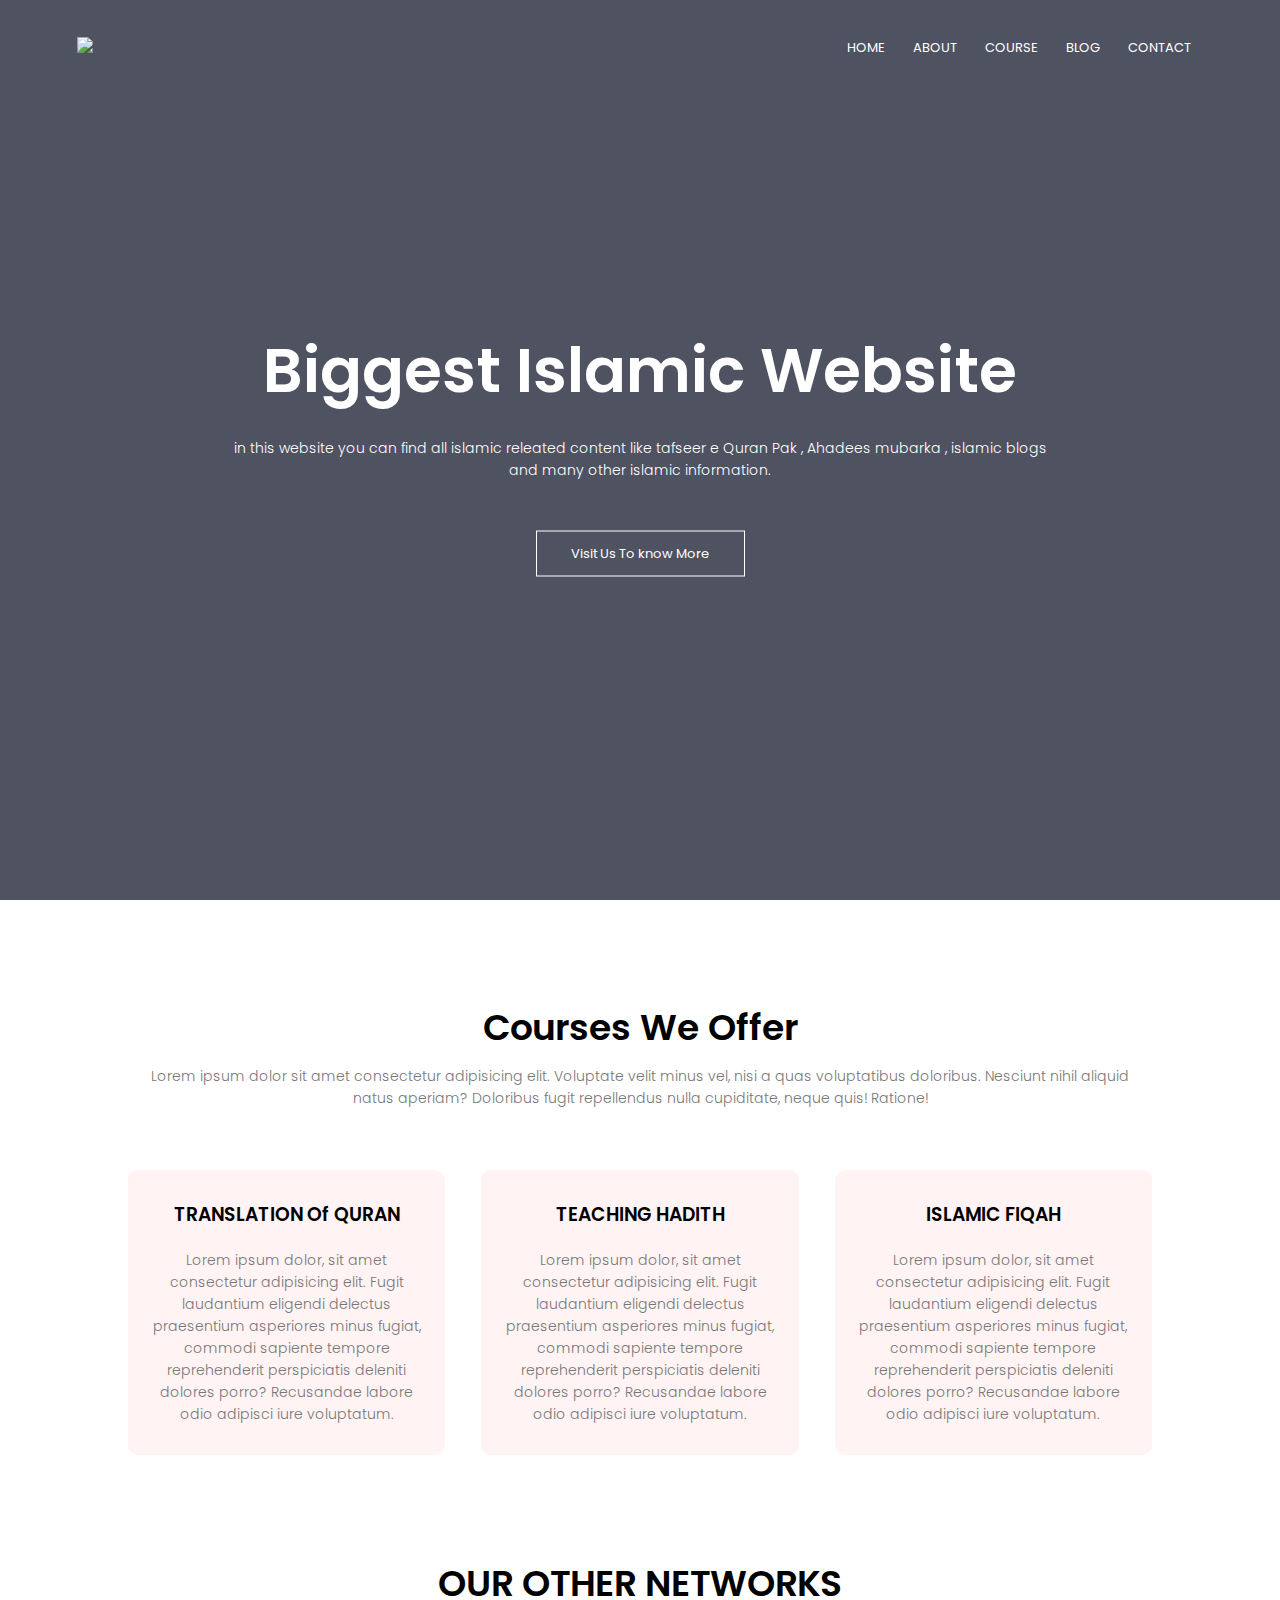
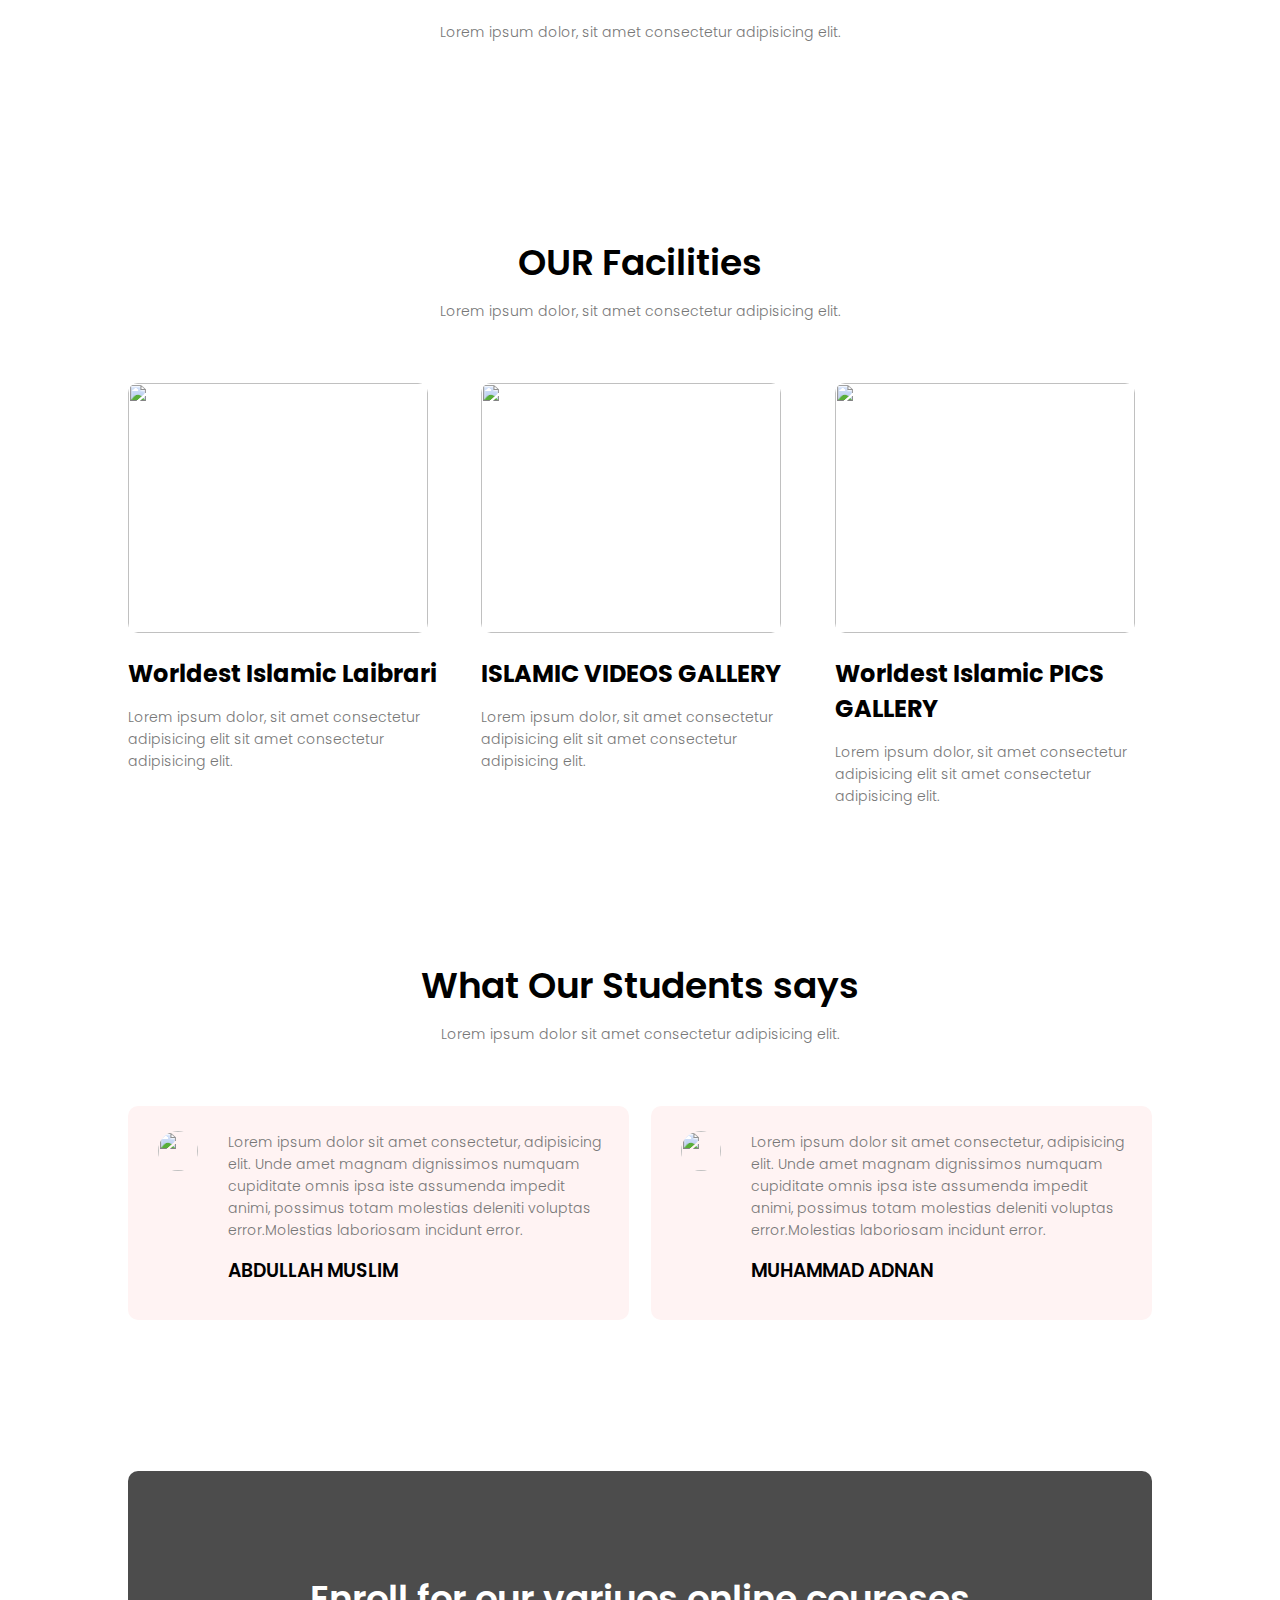
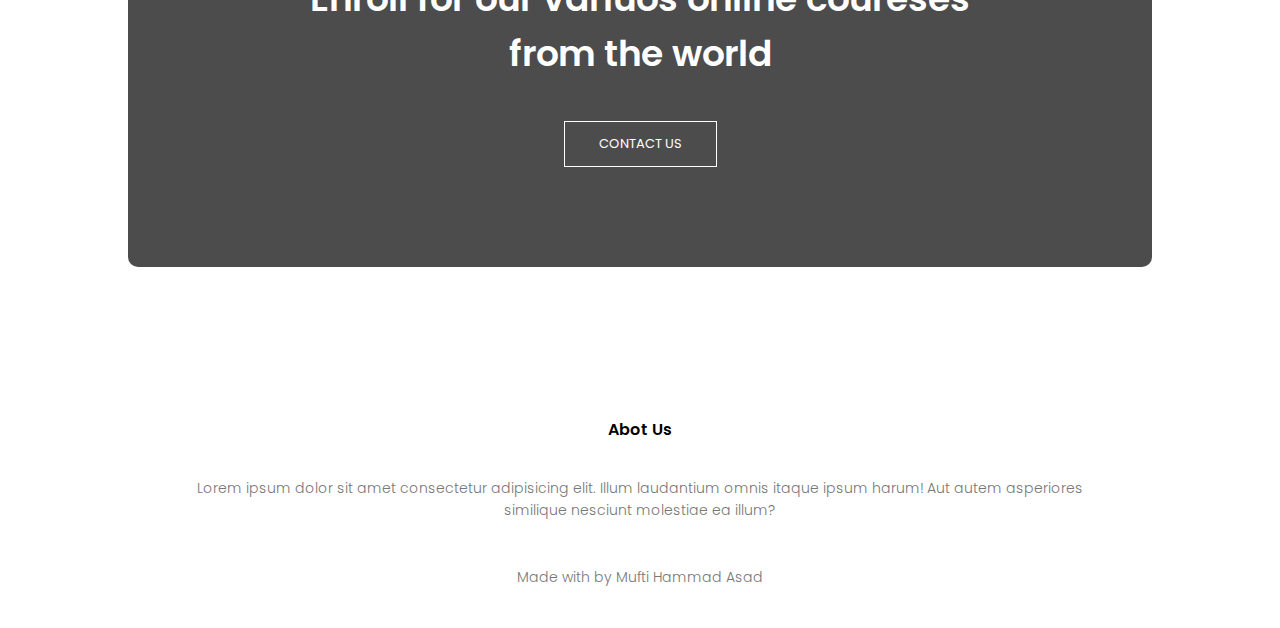
==== index.html @ a9aada53 "Add files via upload" ====
<!DOCTYPE html>
<html lang="en">
<head>
    <meta charset="UTF-8">
    <meta http-equiv="X-UA-Compatible" content="IE=edge">
    <meta name="viewport" content="width=device-width, initial-scale=1.0">
    <title>Islamis Website - by M Hammad</title>
    <link rel="stylesheet" href="style.css">
    <link rel="preconnect" href="https://fonts.googleapis.com">
    
<link rel="preconnect" href="https://fonts.gstatic.com" crossorigin>
<link href="https://fonts.googleapis.com/css2?family=Poppins:wght@100;200;600;700&display=swap" rel="stylesheet">
<link rel="stylesheet" href="css/all.min.css" class="href">
</head>
<body>
    <section class="header">
       <nav>
           <a  href="index.html"><img  src="images/logo.png.png"></a>
           <div class="nav-links"  id="navLinks">
            <i class="fa fa-times" onclick="hideMenu()"></i>
               <ul>
                <li><a href="index.html">HOME</a></li>
                <li><a href="about.html.html">ABOUT</a></li>
                <li><a href="course.html.html">COURSE</a></li>
                <li><a href="blog.html.html">BLOG</a></li>
                <li><a href="contect.html.html">CONTACT</a></li>
               </ul>
           </div>
           <i class="fa fa-bars" onclick="showMenu()"></i>
       </nav>
<div class="text-box">
    <h1>Biggest Islamic Website</h1>
    <p>in this website you can find all islamic releated content like tafseer e Quran Pak , 
        Ahadees mubarka , islamic blogs<br> and many other islamic information.</p>
        <a href="" class="hero-btn">Visit Us To know More</a>
</div>
    </section>



<!-- ----  course     ----- -->

<section class="course">
    <h1>Courses We Offer</h1>
    <p>Lorem ipsum dolor sit amet consectetur adipisicing elit. Voluptate velit minus vel,
         nisi a quas voluptatibus doloribus. Nesciunt nihil aliquid natus aperiam? Doloribus fugit
         repellendus nulla cupiditate, neque quis! Ratione!</p>

    <div class="row">
        <div class="course-col">
            <h3>TRANSLATION Of QURAN</h3>
            <p>Lorem ipsum dolor, sit amet consectetur adipisicing elit. 
                Fugit laudantium eligendi delectus praesentium asperiores minus fugiat,
                 commodi sapiente tempore reprehenderit perspiciatis deleniti dolores 
                porro? Recusandae labore odio adipisci iure voluptatum.</p>
        </div>
        <div class="course-col">
            <h3>TEACHING HADITH</h3>
            <p>Lorem ipsum dolor, sit amet consectetur adipisicing elit. 
                Fugit laudantium eligendi delectus praesentium asperiores minus fugiat,
                 commodi sapiente tempore reprehenderit perspiciatis deleniti dolores 
                porro? Recusandae labore odio adipisci iure voluptatum.</p>
        </div><div class="course-col">
            <h3>ISLAMIC FIQAH</h3>
            <p>Lorem ipsum dolor, sit amet consectetur adipisicing elit. 
                Fugit laudantium eligendi delectus praesentium asperiores minus fugiat,
                 commodi sapiente tempore reprehenderit perspiciatis deleniti dolores 
                porro? Recusandae labore odio adipisci iure voluptatum.</p>
        </div>
    </div>


</section>


<!-- ---------campuse----- -->


<section class="campuse">
    <h1>OUR OTHER NETWORKS</h1>
    <p>Lorem ipsum dolor, sit amet consectetur adipisicing elit.</p>

    <div class="row">
        <div class="campuse-col">
            <img src="images/yutube gif.gif" alt="">
            <div class="layer">
                <h2>YOUTUBE</h2>
            </div>
        </div>
        <div class="campuse-col">
            <img src="images/facebook gif.gif" alt="">
            <div class="layer">
                <h2>FACEBOOK</h2>
            </div>
        </div><div class="campuse-col">
            <img src="images/instagram.gif" alt="">
            <div class="layer">
                <h2>INSTAGRAM</h2>
            </div>
        </div>
    </div>

</section>

<!-- ---      --facilities--- ---  سھولیات-- -->

<section class="facilities">
    <h1>OUR Facilities</h1>
    <p>Lorem ipsum dolor, sit amet consectetur adipisicing elit.</p>

    <div class="row">
        <div class="facilities-col">
            <img src="images/laibrari.jpg" alt="">
            <h2>Worldest Islamic Laibrari</h2>
            <p>Lorem ipsum dolor, sit amet consectetur adipisicing elit
                 sit amet consectetur adipisicing elit.</p>

        </div>
        <div class="facilities-col">
            <img src="images/video gallery.jpg" alt="">
            <h2>ISLAMIC VIDEOS GALLERY</h2>
            <p>Lorem ipsum dolor, sit amet consectetur adipisicing elit
                 sit amet consectetur adipisicing elit.</p>

        </div><div class="facilities-col">
            <img src="images/pic gallery.jpg" alt="">
            <h2>Worldest Islamic PICS GALLERY</h2>
            <p>Lorem ipsum dolor, sit amet consectetur adipisicing elit
                 sit amet consectetur adipisicing elit.</p>

        </div>
    </div>

</section>

<!-- -- ----------testimonials-------------- -- -->
<!-- -- ----- mene abhi is section ko nhi socha---- -->


<section class="testimonials">
    <h1>What Our Students says</h1>
    <p>Lorem ipsum dolor sit amet consectetur adipisicing elit.</p>

    <div class="row">
        <div class="testimonial-col">
            <img src="images/user.jpg" alt="">
            <div>
                <p>Lorem ipsum dolor sit amet consectetur, adipisicing elit. 
                    Unde amet magnam dignissimos numquam cupiditate omnis ipsa iste assumenda impedit animi, 
                    possimus totam molestias deleniti voluptas error.Molestias laboriosam incidunt error.</p>
                    <h3>ABDULLAH MUSLIM </h3>
                    <i class="fa-solid fa-star"></i>
                    <i class="fa-solid fa-star"></i>
                    <i class="fa-solid fa-star"></i>
                    <i class="fa-solid fa-star"></i>

            </div>
        </div>
        <div class="testimonial-col">
            <img src="images/user2.jpg" alt="">
            <div>
                <p>Lorem ipsum dolor sit amet consectetur, adipisicing elit. 
                    Unde amet magnam dignissimos numquam cupiditate omnis ipsa iste assumenda impedit animi, 
                    possimus totam molestias deleniti voluptas error.Molestias laboriosam incidunt error.</p>
                    <h3>MUHAMMAD ADNAN</h3>
                    <i class="fa-solid fa-star"></i>
                    <i class="fa-solid fa-star"></i>
                    <i class="fa-solid fa-star"></i>
                    <i class="fa-solid fa-star"></i>
            </div>
        </div>

    </div>
</section>

<!-- - ----call   to   action----- -->


<section class="cta">
    <h1>Enroll for our variuos online  coureses <br> from the world </h1>
    <a href="" class="hero-btn">CONTACT US</a>
</section>





<!-- ----Footer----- -->
<section class="footer">
    <h4>Abot Us</h4>
    <p>Lorem ipsum dolor sit amet consectetur adipisicing elit.
        Illum laudantium omnis itaque ipsum harum! Aut autem asperiores 
         <br>similique nesciunt molestiae ea illum?</p>
        <div class="icons">
                <i class="fa-brands fa-facebook"></i>
                <i class="fa-brands fa-youtube"></i>
                <i class="fa-brands fa-instagram"></i>
                <i class="fa-brands fa-twitter"></i>
                <i class="fa-brands fa-linkedin"></i>
                
        </div>
        <p>Made with <i class="fa-solid fa-heart-pulse"></i> by Mufti Hammad Asad</p>
</section>





<!-- ------javaScript  for  toggle  menu ----- -->
<script>

    var navLinks = document.getElementById("navLinks");
    function showMenu(){
        navLinks.style.right = "0";
    }
    function hideMenu(){
        navLinks.style.right = "-200px";
    }


</script>

</body>
</html>
---- style.css ----
*{
    margin: 0;
    padding: 0;
    font-family: 'Poppins', sans-serif;
   
}
.header{
    min-height: 100vh;
    width: 100%;
    background-image: linear-gradient(rgba(4,9,30,0.7),rgba(4,9,30,0.7)),url(images/banner.png.jpg);
    background-position: center;
    background-size: cover;
    position: relative;
}
nav{
    display: flex;
    padding: 2% 6%;
    justify-content: space-between;
    align-items: center;
}
nav img{
    width: 150px;
}
.nav-links ul li{
    list-style: none;
    display: inline-block;
    padding: 8px 12px;
    position: relative;
}
.nav-links ul li a{ 
    color: #fff;
    text-decoration: none;
    font-size: 13px;
}
.nav-links ul li::after{
    content: '';
    width: 0%;
    height: 2px;
    background : #f44336;
    display: block;
    margin:auto;
    transition: 0.5s;
}
.nav-links ul li:hover::after{
    width: 100%;
}
/* یہاں  سے  ویب  سایٹ  کی  لکھای  جو  کہ  درمیان  میں  تھی  اسکو  بدلا */
.text-box{
    width: 90%;
    color: #fff;
    position: absolute;
    top: 50%;
    left: 50%;
    transform: translate(-50%, -50%);
    text-align: center;

}
.text-box h1{
    font-size: 62px;
}
.text-box p{
    margin: 10px 0 40px;
    font-size: 14px;
    color: #fff;
}
.hero-btn{
    display: inline-block;
    text-decoration: none;
    color: #fff;
    border: 1px solid #fff;
    padding: 12px 34px;
    font-size: 13px;
    background: transparent;
    position: relative;
    cursor: pointer;
}
.hero-btn:hover{
    border: 1px solid #f44336;
    background: #f44336;
    transition: 1s;
}

nav .fa{
    display: none;
}

@media(max-width: 700px){
    .text-box h1{
        font-size: 17px;
    }
    nav img{
        width: 120px;
    }
    .nav-links ul li{
        display:block;
    }
    .nav-links{
        position: fixed;
        background: #f44336;
        height: 100vh;
        width: 180px;
        top: 0;
        right: -200px;
        text-align: left;
        z-index: 2;
        transition: 1s;
    }
    nav .fa{
        display: block;
        color: #fff;
        margin: 10px;
        font-size: 22px;
        cursor: pointer;
    }
    .nav-links ul{
        padding: 30px;
    }
}
/* ------course------ */



 .course{
     width: 80%;
     margin: auto;
     text-align: center;
     padding-top: 100px;
     
     
 }
 h1{
     font-size: 36px;
     font-weight: 600;
 }
 p{
     color: #777;
     font-size: 14px;
     font-weight: 300;
     line-height: 22px;
     padding: 10px;
 }
 .row{
     margin-top: 5%;
     display: flex;
     justify-content: space-between;
 }
 .course-col{
     flex-basis: 31%;
     background: #fff3f3;
     border-radius: 10px;
     margin-bottom: 5%;
     padding: 20px 12px;
     box-sizing: border-box;
     transition: 0.5s;
 }
 h3{
    text-align: center;
    font-weight: 600;
    margin: 10px 0;
 }
 .course-col:hover{
     box-shadow: 0 0 20px 0px rgba(0,0,0,0.2);
 }
@media(max-width: 700px){
    .row{
        flex-direction: column;
    }
}


      /* -----campuse---- */

      .campuse{
          width: 80%;
          margin: auto;
          text-align: center;
          padding-top: 50px;
      }
      .campuse-col{
          flex-basis: 32%;
          border-radius: 40px;
          margin-bottom: 30px;
          position: relative;
          overflow: hidden;
      }
      .campuse-col img{
          width: 100%;
          display: block;
      }
.layer{
    background: transparent;
    height: 100%;
    width: 100%;
    position: absolute;
    top: 0%;
    left: 0%;    
    transition: 1s;

}
.layer:hover{
    background: rgba(226,0,0,0.7);
}
.layer h2{
   width: 100%;
   font-weight: 500;
   color: #000;
   font-size: 26px;
   bottom: 0;
   left: 50%;
   transform: translateX(-50%);
   position: absolute;

   transition: 0.5s;
   
}
.layer:hover h2{
    bottom: 49%;
    opacity: 1;

}

/* ---      --facilities--- ---  سھولیات-- */

.facilities{
    width: 80%;
    margin: auto;
    text-align: center;
    padding-top: 100px;
}
.facilities-col{
    flex-basis: 31%;
    border-radius: 10px;
    margin-bottom: 5%;
    text-align: left;
}
.facilities-col img{
    width: 300px;
    height: 250px;
    border-radius: 10px;
    display: inline-table;
}
.facilities-col p{
    padding:0;
}
.facilities-col h2{
    margin-top: 16px;
    margin-bottom: 15px;
    text-align: left;
}



/* -- ----------testimonials-------------- --
-- ----- mene abhi is section ko nhi socha---- - */

.testimonials{
    width: 80%;
    margin: auto;
    padding-top: 100px;
    text-align: center;
}
.testimonial-col{
    flex-basis: 44%;
    border-radius: 10px;
    margin-bottom: 5%;
    text-align: left;
    background: #fff3f3;
    padding: 25px;
    cursor: pointer;
    display: flex;
}
.testimonial-col img{
    height: 40px;
    width: 40px;
    margin-left: 5px;
    margin-right: 30px;
    border-radius: 50%;
}
.testimonial-col p{
    padding: 0;

}
.testimonial-col h3{
    margin-top: 15px;
    text-align: left;
}
.testimonial-col .fa{
    color: #f44336;
}
@media(max-width: 700px){
    .testimonial-col img{
        margin-left: 0px;
        margin-right: 15px;
    }
    
}


/* - ----call   to   action----- */

.cta{
    margin: 100px auto;
    width: 80%;
    background-image: linear-gradient(rgba(0,0,0,0.7),rgba(0,0,0,0.7)),url(images/banner.jpg);
    background-position: center;
    background-size: cover;
    border-radius: 10px;
    text-align: center;
    padding: 100px 0;
}
.cta h1{
    color: #fff;
    margin-bottom: 40px;
    padding: 0;
}

@media(max-width: 700px){
    .cta h1{
        font-size: 24px;
    }
}

/* --------footer---- */

.footer{
    width: 100%;
    text-align: center;
    padding: 30px 0;
}

.footer h4{
    margin-bottom: 25px;
    margin-top: 20px;
    font-weight: 600;

}
.icons .fa-brands{
    color:#f44336;
    margin: 0 13px;
    cursor: pointer;
    padding: 18px 0;

}
.fa-solid{
    color: #f44336;
}


/* ------about us page------ */
.sub-header{
    height: 50vh;
    width: 100%;
    background-image: linear-gradient(rgba(4,9,30,0.7),rgba(4,9,30,0.7)),url(images/background.jpg);
    background-position: center;
    background-size: cover;
    text-align: center;
    color: #fff;
}
.sub-header h1{
    margin-top: 100px;

}
.about-us{
    width: 80%;
    margin: auto;
    padding-top: 80px;
    padding-bottom: 50px;

}

.about-col{
    flex-basis: 48%;
    padding: 30px 2px;
}
.about-col img{
    width: 100%
}

.about-col h1{
    padding-top: 0;

}
.about-col p{
    padding: 15px 0 25px;
}
.red-btn{
    border: 1px solid #f44336;
    background: transparent;
    color: #f44336;

}
.red-btn:hover{
    color: #fff;
}

/* -------blog-content------ */


.blog-content{
    width: 80%;
    margin: auto;
    padding: 60px 0;
}

.blog-left{
    flex-basis: 65%;
}

.blog-left img{
    width: 100%;
    border: 1px solid #222;
    

}
.blog-left h2{
    color: #222;
    font-weight: 600;
    margin: 30px 0;
}
.blog-left p{
    color: #999;
    padding: 0;
    
}

.blog-right{
    flex-basis: 32%;
}
.blog-right h3{
    background: #f44336;
    color: #fff;
    padding: 7px 0;
    font-size: 16px;
    margin-bottom: 20px;
}
.blog-right div{
    display: flex;
    align-items: center;
    justify-content: space-between;
    color: #555;
    padding: 8px;
    box-sizing: border-box;
}
.comment-box{
    border: 1px solid #ccc;
    margin: 50px 0;
    padding: 10px 20px;
}
.comment-box h3{
    text-align: left;
}
.comment-form input, .comment-form textarea{
    width: 100%;
    padding: 10px;
    margin: 15px 0;
    box-sizing: border-box;
    border: none;
    background: #f0f0f0;
}
.comment-form button{
    margin: 10px 0;
}

@media(max-width:700px){
    .sub-header h1{
        font-size: 24px;
        padding-right: 10%;
    }
}

/* ----------contect us page  -------- */

.locstion{
    width: 80%;
    margin: auto;
    padding: 80px 0;
}

.locstion iframe{
    width: 100%;
}

.contact-us{
    width: 80%;
    margin: auto;
}

.contact-col{
    flex-basis: 48%;
    margin-bottom: 30px;
}


.contact-col div{
    display: flex;
    align-items: center;
    margin-bottom: 40px;
}

.contact-col div .fa-solid{
    font-size: 28px;
    color: #f44336;
    margin: 10px;
    margin-right: 30px;
}

.contact-col div p{
    padding: 0;
}

.contact-col div h5{
    font-size: 20px;
    margin-bottom: 5px;
    color: #555;
    font-weight: 400;
}

.contact-col input, .contact-col textarea{
    width: 100%;
    padding: 15px;
    margin-bottom: 17px;
    outline: none;
    border: 1px solid #ccc;
    box-sizing: border-box;
}
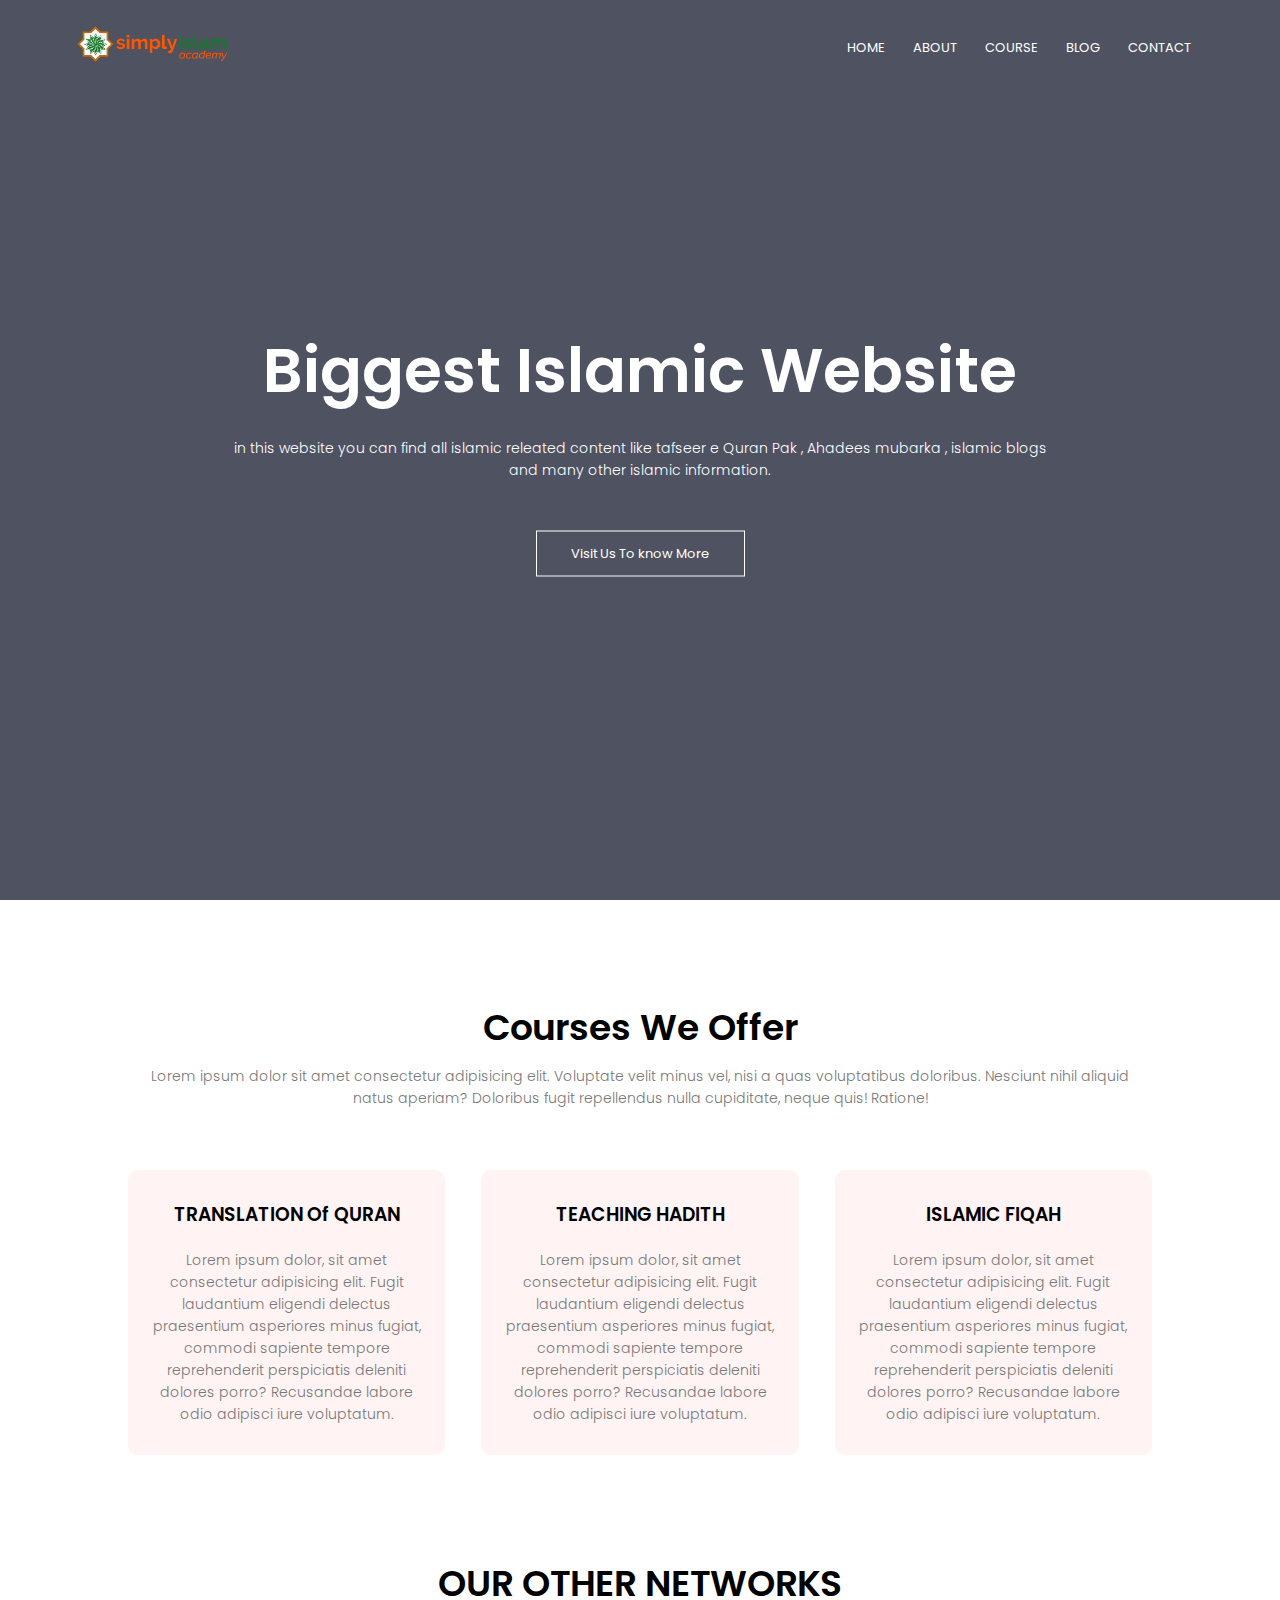
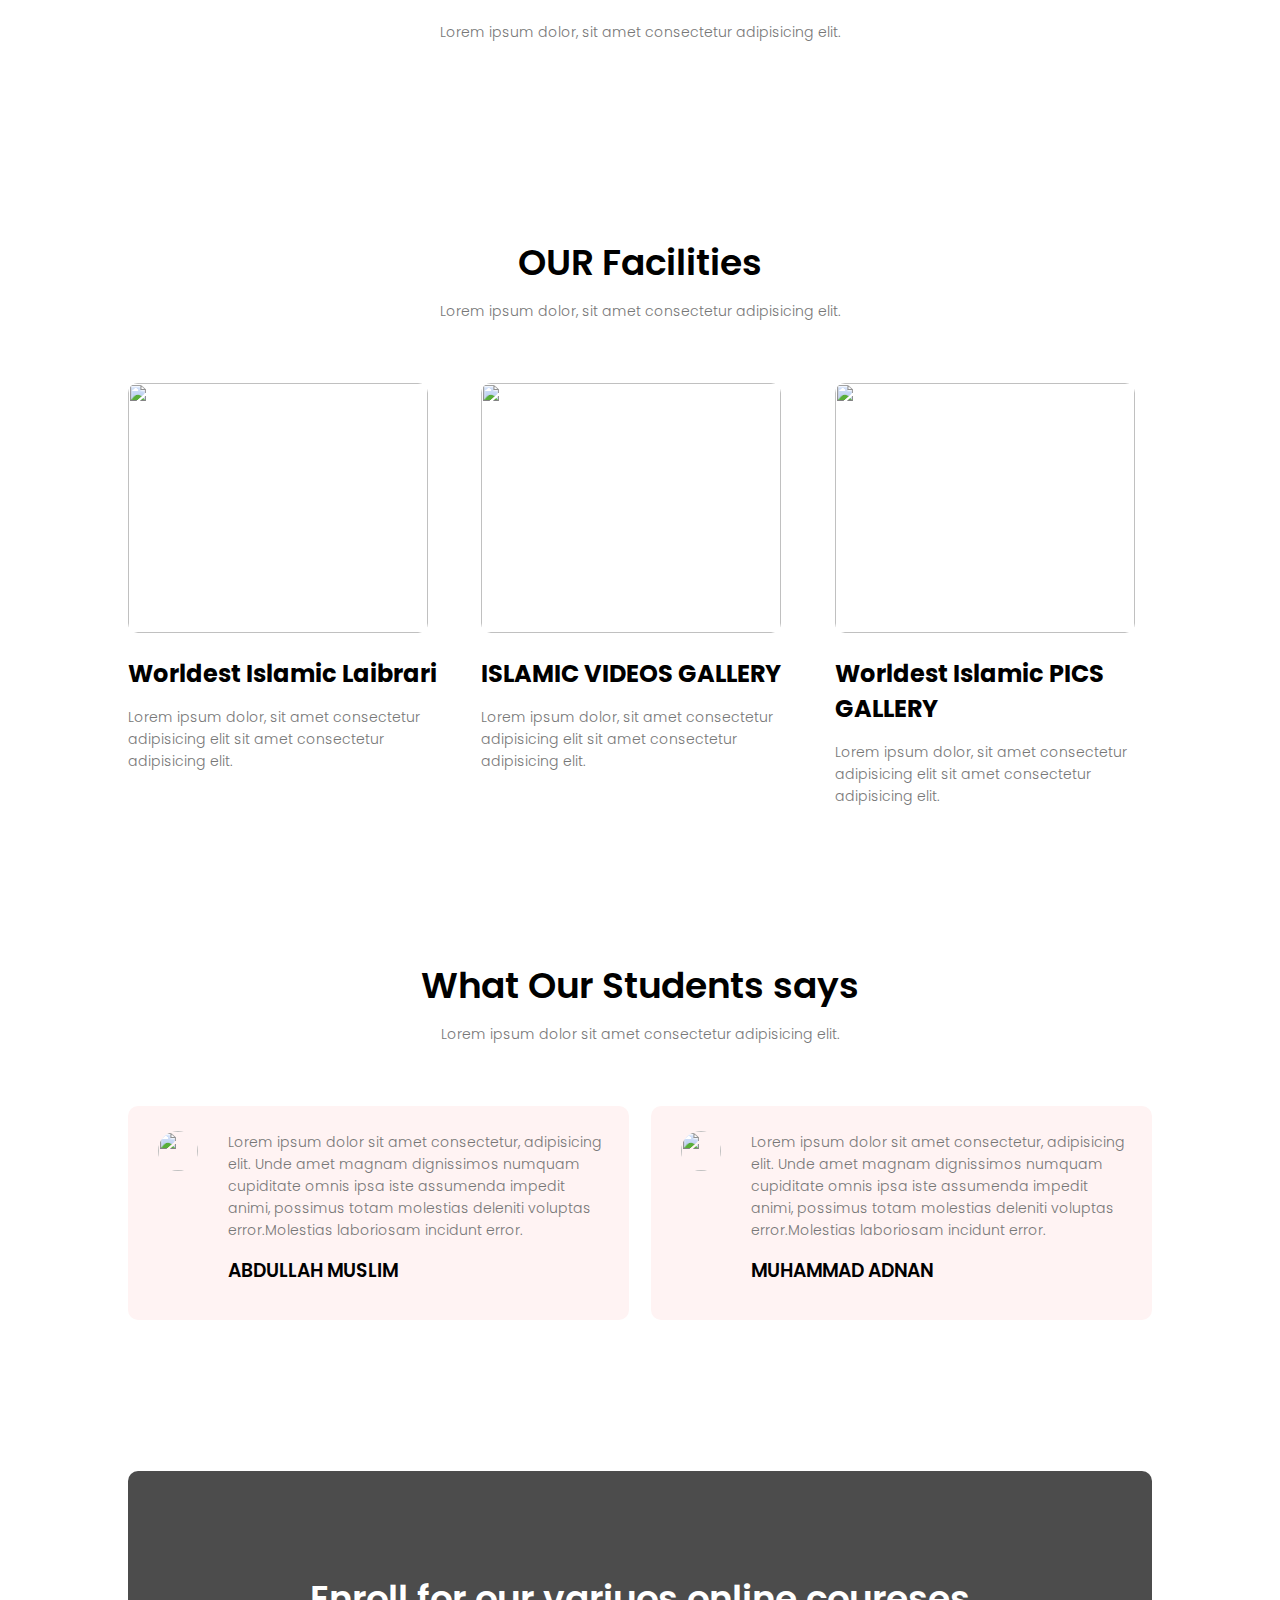
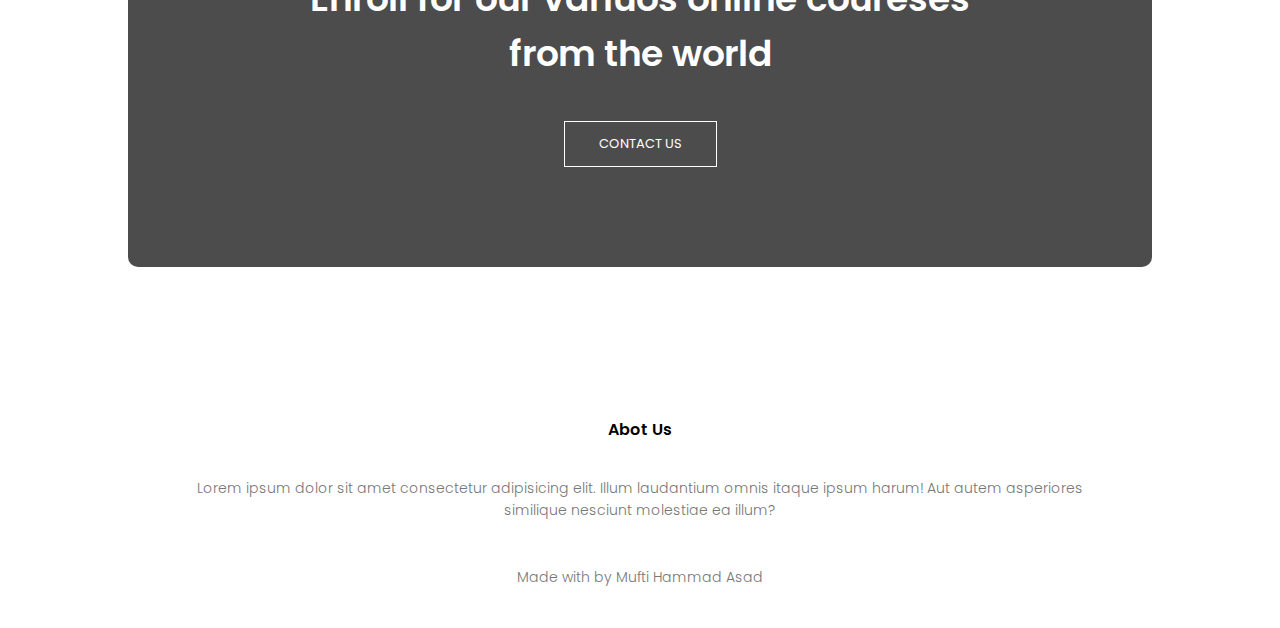
==== commit 763e0066: "Update index.html" ====
--- a/index.html
+++ b/index.html
@@ -15,7 +15,7 @@
 <body>
     <section class="header">
        <nav>
-           <a  href="index.html"><img  src="images/logo.png.png"></a>
+           <a  href="index.html"><img  src="logo.png.png"></a>
            <div class="nav-links"  id="navLinks">
             <i class="fa fa-times" onclick="hideMenu()"></i>
                <ul>
@@ -221,4 +221,4 @@
 </script>
 
 </body>
-</html>+</html>
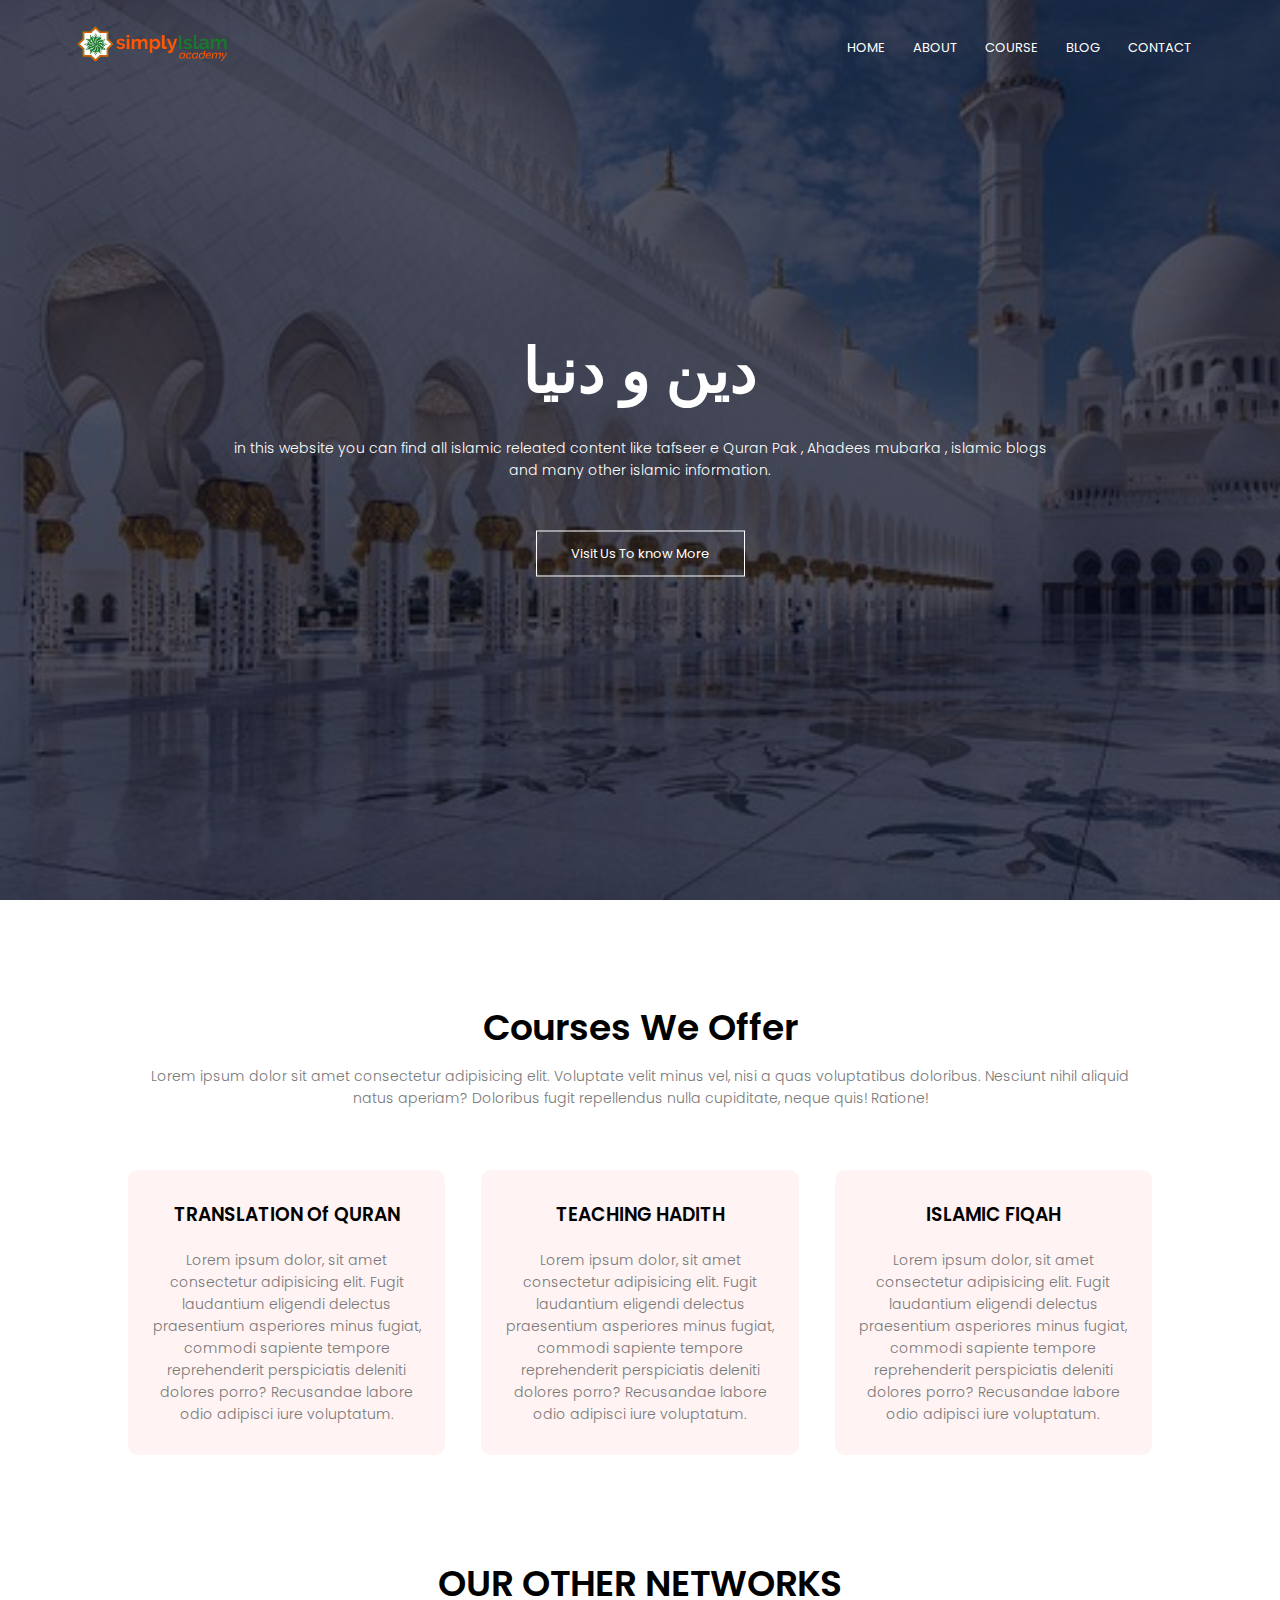
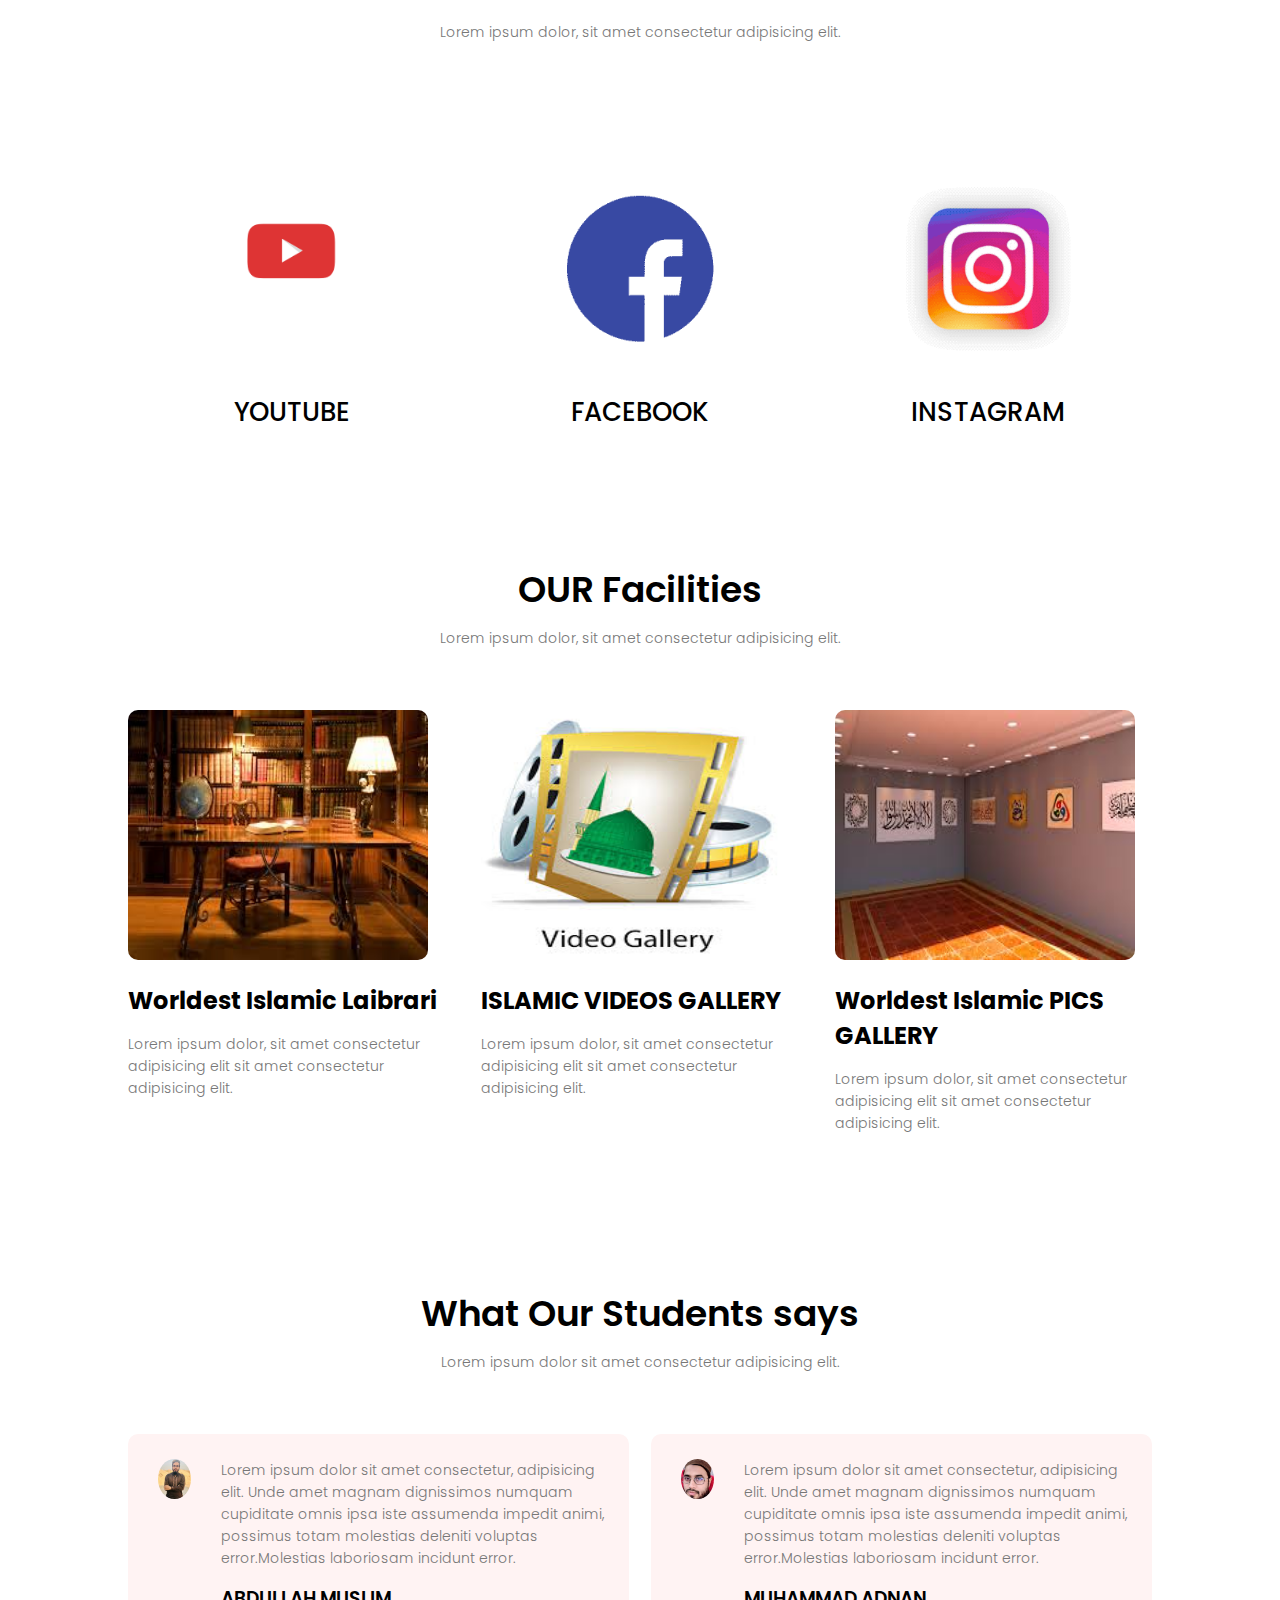
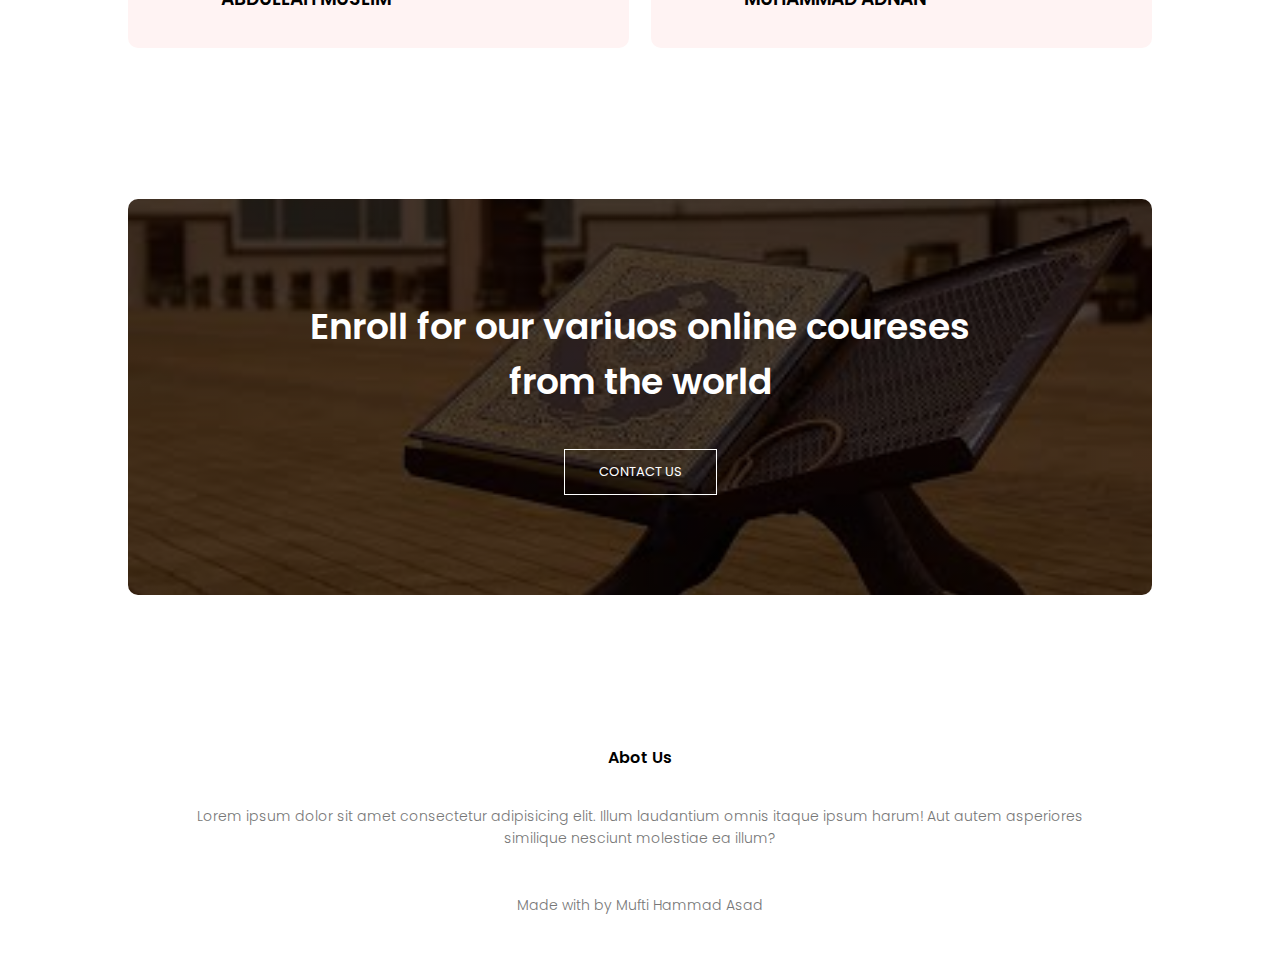
==== commit 086cd5eb: "Update index.html" ====
--- a/index.html
+++ b/index.html
@@ -29,7 +29,7 @@
            <i class="fa fa-bars" onclick="showMenu()"></i>
        </nav>
 <div class="text-box">
-    <h1>Biggest Islamic Website</h1>
+    <h1>دین و دنیا </h1>
     <p>in this website you can find all islamic releated content like tafseer e Quran Pak , 
         Ahadees mubarka , islamic blogs<br> and many other islamic information.</p>
         <a href="" class="hero-btn">Visit Us To know More</a>
